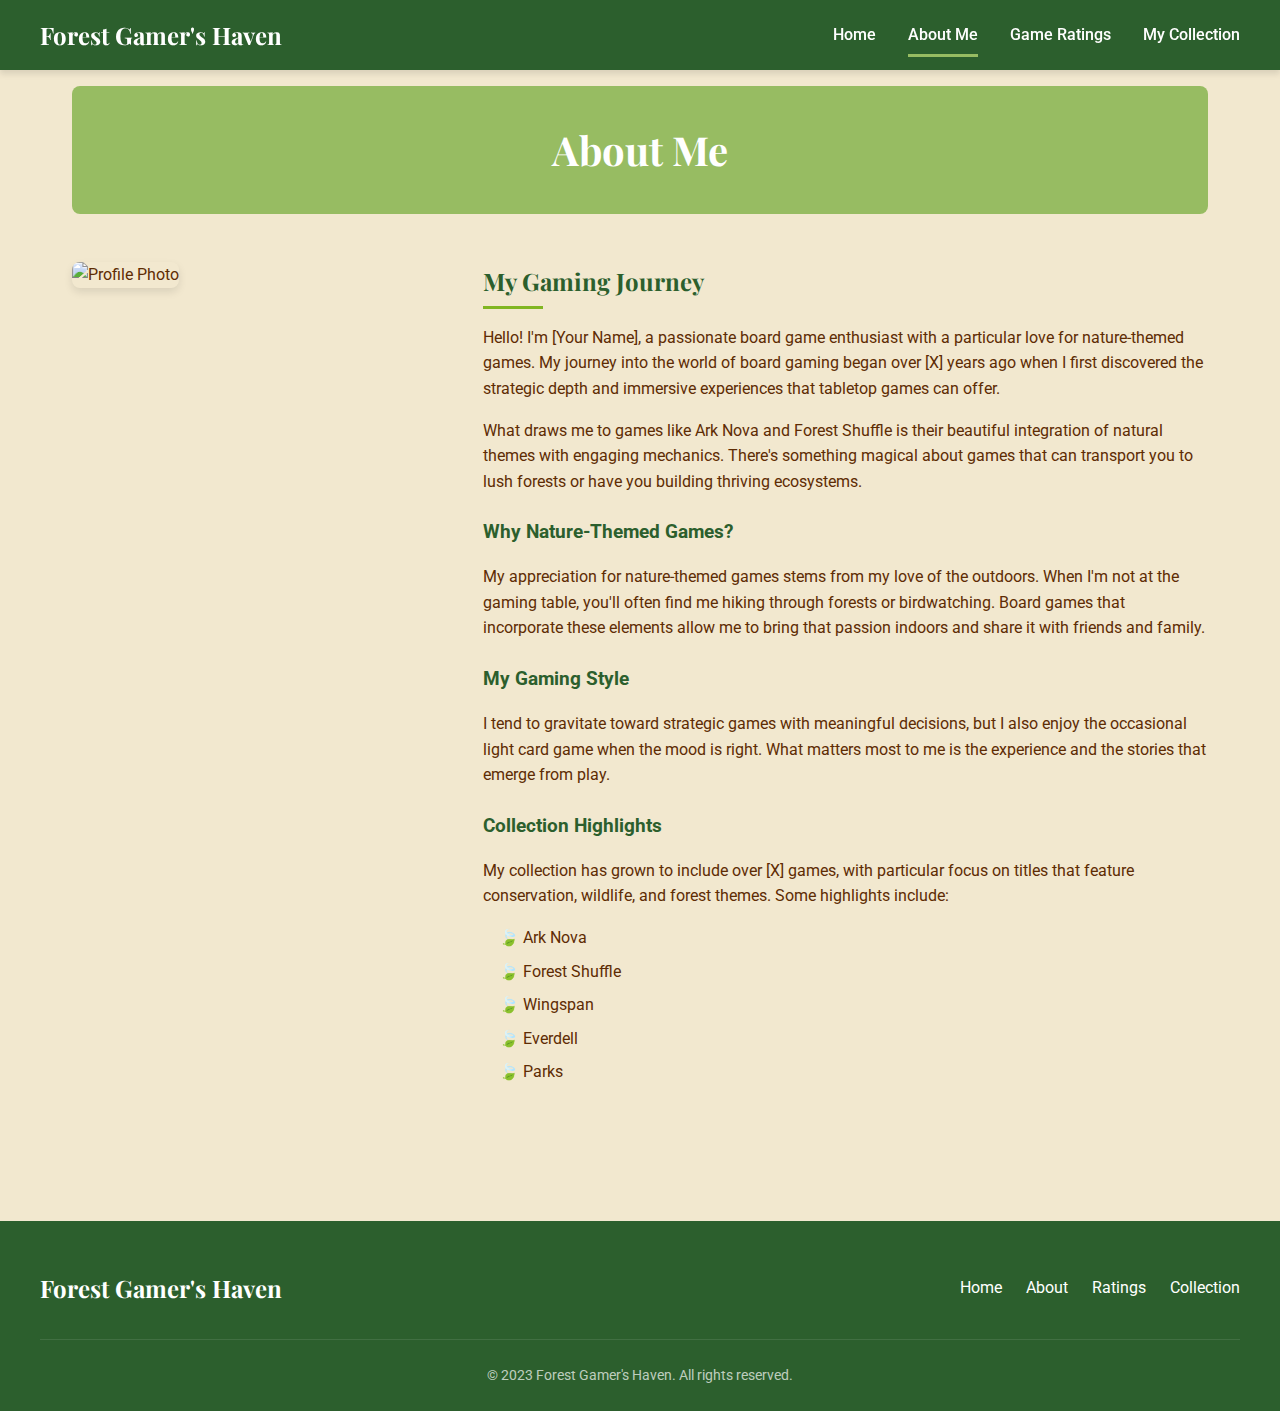
==== about.html @ d70d8e57 "Initial commit for Forest Gamer's Haven website" ====
<!DOCTYPE html>
<html lang="en">
<head>
    <meta charset="UTF-8">
    <meta name="viewport" content="width=device-width, initial-scale=1.0">
    <title>About Me | Forest Gamer's Haven</title>
    <link rel="stylesheet" href="css/styles.css">
    <link rel="icon" type="image/png" href="images/favicon.png">
    <link href="https://fonts.googleapis.com/css2?family=Roboto:wght@400;500;700&family=Playfair+Display:wght@700&display=swap" rel="stylesheet">
</head>
<body>
    <header>
        <nav>
            <div class="logo">Forest Gamer's Haven</div>
            <ul>
                <li><a href="index.html">Home</a></li>
                <li><a href="about.html" class="active">About Me</a></li>
                <li><a href="ratings.html">Game Ratings</a></li>
                <li><a href="collection.html">My Collection</a></li>
            </ul>
        </nav>
    </header>
    
    <main>
        <section class="page-header">
            <h1>About Me</h1>
        </section>
        
        <section class="about-content">
            <div class="profile-image">
                <img src="images/profile-photo.jpg" alt="Profile Photo">
            </div>
            <div class="bio">
                <h2>My Gaming Journey</h2>
                <p>Hello! I'm [Your Name], a passionate board game enthusiast with a particular love for nature-themed games. My journey into the world of board gaming began over [X] years ago when I first discovered the strategic depth and immersive experiences that tabletop games can offer.</p>
                
                <p>What draws me to games like Ark Nova and Forest Shuffle is their beautiful integration of natural themes with engaging mechanics. There's something magical about games that can transport you to lush forests or have you building thriving ecosystems.</p>
                
                <h3>Why Nature-Themed Games?</h3>
                <p>My appreciation for nature-themed games stems from my love of the outdoors. When I'm not at the gaming table, you'll often find me hiking through forests or birdwatching. Board games that incorporate these elements allow me to bring that passion indoors and share it with friends and family.</p>
                
                <h3>My Gaming Style</h3>
                <p>I tend to gravitate toward strategic games with meaningful decisions, but I also enjoy the occasional light card game when the mood is right. What matters most to me is the experience and the stories that emerge from play.</p>
                
                <h3>Collection Highlights</h3>
                <p>My collection has grown to include over [X] games, with particular focus on titles that feature conservation, wildlife, and forest themes. Some highlights include:</p>
                <ul class="collection-highlights">
                    <li>Ark Nova</li>
                    <li>Forest Shuffle</li>
                    <li>Wingspan</li>
                    <li>Everdell</li>
                    <li>Parks</li>
                </ul>
            </div>
        </section>
    </main>
    
    <footer>
        <div class="footer-content">
            <div class="footer-logo">Forest Gamer's Haven</div>
            <div class="footer-links">
                <a href="index.html">Home</a>
                <a href="about.html">About</a>
                <a href="ratings.html">Ratings</a>
                <a href="collection.html">Collection</a>
            </div>
        </div>
        <div class="copyright">
            <p>&copy; 2023 Forest Gamer's Haven. All rights reserved.</p>
        </div>
    </footer>
    
    <script src="js/main.js"></script>
</body>
</html>
---- css/styles.css ----
:root {
    --forest-green: #2C5F2D;
    --light-green: #97BC62;
    --bark-brown: #5E2C04;
    --cream: #F2E8CF;
    --leaf-accent: #81B622;
    --light-brown: #A9927D;
    --dark-green: #1F3D1F;
}

* {
    margin: 0;
    padding: 0;
    box-sizing: border-box;
}

body {
    font-family: 'Roboto', sans-serif;
    background-color: var(--cream);
    color: var(--bark-brown);
    background-image: url('../images/subtle-leaf-pattern.png');
    line-height: 1.6;
}

/* Header & Navigation */
header {
    background-color: var(--forest-green);
    color: white;
    padding: 1rem 2rem;
    box-shadow: 0 4px 6px rgba(0, 0, 0, 0.1);
    position: sticky;
    top: 0;
    z-index: 100;
}

nav {
    display: flex;
    justify-content: space-between;
    align-items: center;
    max-width: 1200px;
    margin: 0 auto;
}

.logo {
    font-family: 'Playfair Display', serif;
    font-size: 1.5rem;
    font-weight: 700;
}

nav ul {
    display: flex;
    list-style: none;
    gap: 2rem;
}

nav a {
    color: white;
    text-decoration: none;
    font-weight: 500;
    transition: color 0.3s;
    padding: 0.5rem 0;
    position: relative;
}

nav a:hover {
    color: var(--light-green);
}

nav a.active::after {
    content: '';
    position: absolute;
    bottom: -5px;
    left: 0;
    width: 100%;
    height: 3px;
    background-color: var(--light-green);
}

/* Hero Section */
.hero {
    height: 60vh;
    background-image: linear-gradient(rgba(0, 0, 0, 0.5), rgba(0, 0, 0, 0.3)), url('../images/forest-background.jpg');
    background-size: cover;
    background-position: center;
    display: flex;
    align-items: center;
    justify-content: center;
    text-align: center;
    color: white;
}

.hero-content {
    max-width: 800px;
    padding: 2rem;
}

.hero h1 {
    font-family: 'Playfair Display', serif;
    font-size: 3rem;
    margin-bottom: 1rem;
    text-shadow: 2px 2px 4px rgba(0, 0, 0, 0.5);
}

.hero p {
    font-size: 1.2rem;
    margin-bottom: 2rem;
    text-shadow: 1px 1px 2px rgba(0, 0, 0, 0.5);
}

.btn {
    display: inline-block;
    background-color: var(--light-green);
    color: white;
    padding: 0.8rem 1.5rem;
    border-radius: 30px;
    text-decoration: none;
    font-weight: 500;
    transition: all 0.3s;
    border: 2px solid var(--light-green);
}

.btn:hover {
    background-color: transparent;
    color: white;
}

/* Main Content Sections */
main {
    max-width: 1200px;
    margin: 0 auto;
    padding: 2rem;
}

section {
    margin-bottom: 3rem;
}

h2 {
    color: var(--forest-green);
    position: relative;
    padding-bottom: 0.5rem;
    margin-bottom: 1.5rem;
    font-family: 'Playfair Display', serif;
}

h2::after {
    content: '';
    position: absolute;
    bottom: 0;
    left: 0;
    width: 60px;
    height: 3px;
    background-color: var(--leaf-accent);
}

/* Game Cards */
.game-cards {
    display: grid;
    grid-template-columns: repeat(auto-fill, minmax(280px, 1fr));
    gap: 2rem;
}

.game-card {
    background-color: white;
    border-radius: 8px;
    overflow: hidden;
    box-shadow: 0 4px 8px rgba(0, 0, 0, 0.1);
    transition: transform 0.3s;
    display: flex;
    flex-direction: column;
}

.game-card:hover {
    transform: translateY(-5px);
    box-shadow: 0 10px 15px rgba(0, 0, 0, 0.1);
}

.game-card img {
    width: 100%;
    height: 200px;
    object-fit: cover;
}

.game-card h3 {
    color: var(--forest-green);
    margin: 1rem 1rem 0.5rem;
}

.rating {
    color: goldenrod;
    margin: 0 1rem 0.5rem;
    display: flex;
    align-items: center;
}

.star {
    margin-right: 2px;
}

.star.filled {
    color: goldenrod;
}

.numeric-rating {
    margin-left: 5px;
    color: var(--bark-brown);
    font-size: 0.9rem;
}

.categories {
    margin: 0 1rem 0.5rem;
    font-size: 0.9rem;
    color: var(--light-brown);
}

.game-card p {
    margin: 0 1rem 1rem;
    color: #555;
    flex-grow: 1;
}

.read-more {
    display: block;
    text-align: center;
    background-color: var(--forest-green);
    color: white;
    padding: 0.7rem;
    text-decoration: none;
    transition: background-color 0.3s;
}

.read-more:hover {
    background-color: var(--dark-green);
}

/* Recent Plays */
.recent-play-list {
    display: flex;
    flex-direction: column;
    gap: 1.5rem;
}

.recent-play {
    display: flex;
    background-color: white;
    border-radius: 8px;
    overflow: hidden;
    box-shadow: 0 4px 8px rgba(0, 0, 0, 0.1);
}

.date {
    background-color: var(--light-green);
    color: white;
    padding: 1.5rem;
    min-width: 120px;
    display: flex;
    align-items: center;
    justify-content: center;
    font-weight: 500;
}

.game-info {
    padding: 1.5rem;
}

.game-info h3 {
    color: var(--forest-green);
    margin-bottom: 0.5rem;
}

/* Page Header */
.page-header {
    text-align: center;
    margin-bottom: 3rem;
    padding: 2rem 0;
    background-color: var(--light-green);
    color: white;
    border-radius: 8px;
    margin-top: -1rem;
}

.page-header h1 {
    font-family: 'Playfair Display', serif;
    font-size: 2.5rem;
}

/* About Page */
.about-content {
    display: grid;
    grid-template-columns: 1fr 2fr;
    gap: 3rem;
    align-items: start;
}

.profile-image img {
    width: 100%;
    border-radius: 8px;
    box-shadow: 0 4px 8px rgba(0, 0, 0, 0.1);
}

.bio h2, .bio h3 {
    color: var(--forest-green);
    margin-bottom: 1rem;
}

.bio h3 {
    margin-top: 1.5rem;
}

.bio p {
    margin-bottom: 1rem;
}

.collection-highlights {
    list-style-type: none;
    margin-left: 1rem;
}

.collection-highlights li {
    position: relative;
    padding-left: 1.5rem;
    margin-bottom: 0.5rem;
}

.collection-highlights li::before {
    content: '🍃';
    position: absolute;
    left: 0;
}

/* Filters */
.filters {
    display: flex;
    flex-wrap: wrap;
    gap: 1.5rem;
    margin-bottom: 2rem;
    background-color: white;
    padding: 1.5rem;
    border-radius: 8px;
    box-shadow: 0 4px 8px rgba(0, 0, 0, 0.1);
}

.filter-container {
    display: flex;
    flex-direction: column;
    min-width: 200px;
}

.filter-container label {
    margin-bottom: 0.5rem;
    color: var(--forest-green);
    font-weight: 500;
}

.filter-container select {
    padding: 0.7rem;
    border: 1px solid #ddd;
    border-radius: 4px;
    background-color: white;
    color: var(--bark-brown);
}

/* Collection Stats */
.collection-stats {
    display: grid;
    grid-template-columns: repeat(auto-fit, minmax(200px, 1fr));
    gap: 1.5rem;
    margin-bottom: 3rem;
}

.stat-card {
    background-color: white;
    padding: 1.5rem;
    border-radius: 8px;
    box-shadow: 0 4px 8px rgba(0, 0, 0, 0.1);
    text-align: center;
}

.stat-number {
    font-size: 2.5rem;
    font-weight: 700;
    color: var(--forest-green);
    margin-bottom: 0.5rem;
}

.stat-label {
    color: var(--light-brown);
    font-weight: 500;
}

/* Collection Tabs */
.tab-buttons {
    display: flex;
    margin-bottom: 2rem;
    border-bottom: 2px solid var(--light-green);
}

.tab-btn {
    padding: 1rem 2rem;
    background: none;
    border: none;
    font-size: 1rem;
    font-weight: 500;
    color: var(--bark-brown);
    cursor: pointer;
    transition: all 0.3s;
}

.tab-btn.active {
    background-color: var(--light-green);
    color: white;
}

.tab-content {
    display: none;
}

.tab-content.active {
    display: block;
}

/* Game Detail Page */
.game-detail {
    background-color: white;
    border-radius: 8px;
    box-shadow: 0 4px 8px rgba(0, 0, 0, 0.1);
    overflow: hidden;
}

.game-header {
    position: relative;
    height: 300px;
    color: white;
}

.game-header-image {
    position: absolute;
    top: 0;
    left: 0;
    width: 100%;
    height: 100%;
    object-fit: cover;
    z-index: 1;
}

.game-header-overlay {
    position: absolute;
    top: 0;
    left: 0;
    width: 100%;
    height: 100%;
    background: linear-gradient(rgba(0, 0, 0, 0.1), rgba(0, 0, 0, 0.7));
    z-index: 2;
}

.game-header-content {
    position: absolute;
    bottom: 0;
    left: 0;
    width: 100%;
    padding: 2rem;
    z-index: 3;
}

.game-header-content h1 {
    font-family: 'Playfair Display', serif;
    font-size: 2.5rem;
    margin-bottom: 0.5rem;
}

.game-meta {
    display: flex;
    gap: 2rem;
    margin-top: 1rem;
}

.game-meta-item {
    display: flex;
    align-items: center;
    gap: 0.5rem;
}

.game-body {
    padding: 2rem;
}

.game-info-grid {
    display: grid;
    grid-template-columns: repeat(auto-fit, minmax(300px, 1fr));
    gap: 2rem;
    margin-bottom: 2rem;
}

.game-description, .game-details {
    margin-bottom: 2rem;
}

.game-description h2, .game-details h2, .game-review h2 {
    color: var(--forest-green);
    margin-bottom: 1rem;
}

.game-details-list {
    list-style: none;
}

.game-details-list li {
    display: flex;
    margin-bottom: 0.8rem;
    border-bottom: 1px solid #eee;
    padding-bottom: 0.8rem;
}

.detail-label {
    font-weight: 500;
    color: var(--forest-green);
    width: 120px;
    flex-shrink: 0;
}

.game-review {
    background-color: #f9f9f9;
    padding: 1.5rem;
    border-radius: 8px;
    border-left: 4px solid var(--light-green);
}

/* Footer */
footer {
    background-color: var(--forest-green);
    color: white;
    padding: 3rem 2rem 1.5rem;
    margin-top: 3rem;
}

.footer-content {
    max-width: 1200px;
    margin: 0 auto;
    display: flex;
    justify-content: space-between;
    align-items: center;
    flex-wrap: wrap;
    margin-bottom: 2rem;
}

.footer-logo {
    font-family: 'Playfair Display', serif;
    font-size: 1.5rem;
    font-weight: 700;
}

.footer-links {
    display: flex;
    gap: 1.5rem;
}

.footer-links a {
    color: white;
    text-decoration: none;
    transition: color 0.3s;
}

.footer-links a:hover {
    color: var(--light-green);
}

.copyright {
    max-width: 1200px;
    margin: 0 auto;
    text-align: center;
    padding-top: 1.5rem;
    border-top: 1px solid rgba(255, 255, 255, 0.1);
    font-size: 0.9rem;
    color: rgba(255, 255, 255, 0.7);
}

/* Responsive Design */
@media (max-width: 768px) {
    nav {
        flex-direction: column;
        gap: 1rem;
    }
    
    .hero h1 {
        font-size: 2rem;
    }
    
    .about-content {
        grid-template-columns: 1fr;
    }
    
    .profile-image {
        max-width: 300px;
        margin: 0 auto;
    }
    
    .footer-content {
        flex-direction: column;
        gap: 1.5rem;
        text-align: center;
    }
}

@media (max-width: 576px) {
    nav ul {
        flex-direction: column;
        gap: 0.5rem;
        text-align: center;
    }
    
    .game-meta {
        flex-direction: column;
        gap: 0.5rem;
    }
    
    .filters {
        flex-direction: column;
    }
    
    .filter-container {
        width: 100%;
    }
}
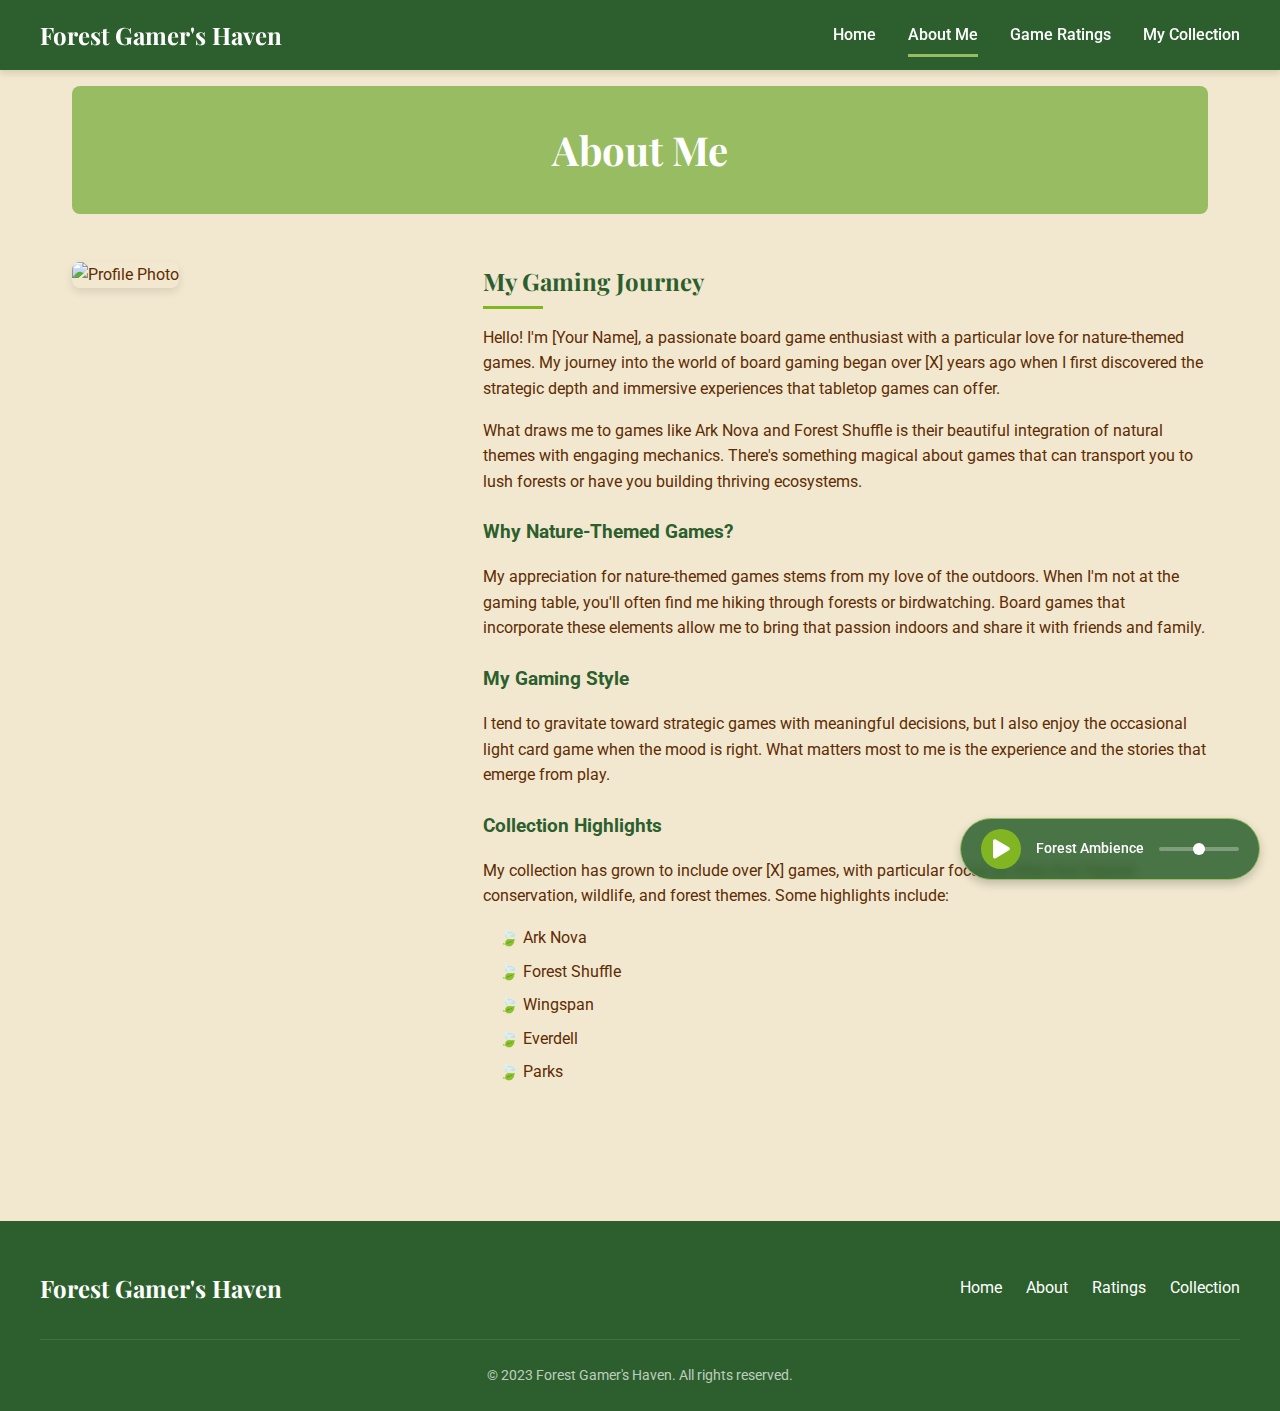
==== commit 0ff86b3f: "Add music player component with nature sounds" ====
--- a/about.html
+++ b/about.html
@@ -5,8 +5,10 @@
     <meta name="viewport" content="width=device-width, initial-scale=1.0">
     <title>About Me | Forest Gamer's Haven</title>
     <link rel="stylesheet" href="css/styles.css">
+    <link rel="stylesheet" href="css/music-player.css">
     <link rel="icon" type="image/png" href="images/favicon.png">
     <link href="https://fonts.googleapis.com/css2?family=Roboto:wght@400;500;700&family=Playfair+Display:wght@700&display=swap" rel="stylesheet">
+    <link rel="stylesheet" href="https://cdnjs.cloudflare.com/ajax/libs/font-awesome/5.15.4/css/all.min.css">
 </head>
 <body>
     <header>
@@ -71,5 +73,6 @@
     </footer>
     
     <script src="js/main.js"></script>
+    <script src="js/music-player.js"></script>
 </body>
 </html> --- a/css/music-player.css
+++ b/css/music-player.css
@@ -0,0 +1,112 @@
+/* Music Player Styles */
+.music-player {
+    position: fixed;
+    bottom: 20px;
+    right: 20px;
+    background-color: rgba(44, 95, 45, 0.85);
+    border-radius: 50px;
+    padding: 10px 20px;
+    display: flex;
+    align-items: center;
+    box-shadow: 0 4px 10px rgba(0, 0, 0, 0.2);
+    z-index: 1000;
+    backdrop-filter: blur(5px);
+    border: 1px solid var(--light-green);
+    transition: all 0.3s ease;
+}
+
+.music-player:hover {
+    background-color: rgba(44, 95, 45, 0.95);
+    transform: translateY(-3px);
+}
+
+.play-button {
+    background: none;
+    border: none;
+    color: white;
+    font-size: 1.2rem;
+    cursor: pointer;
+    width: 40px;
+    height: 40px;
+    border-radius: 50%;
+    display: flex;
+    align-items: center;
+    justify-content: center;
+    background-color: var(--leaf-accent);
+    margin-right: 15px;
+    transition: all 0.2s ease;
+}
+
+.play-button:hover {
+    background-color: var(--light-green);
+    transform: scale(1.1);
+}
+
+.track-info {
+    color: white;
+    font-weight: 500;
+    margin-right: 15px;
+    cursor: pointer;
+    transition: color 0.2s ease;
+    font-size: 0.9rem;
+    white-space: nowrap;
+}
+
+.track-info:hover {
+    color: var(--leaf-accent);
+}
+
+.volume-slider {
+    -webkit-appearance: none;
+    width: 80px;
+    height: 4px;
+    background: rgba(255, 255, 255, 0.3);
+    border-radius: 2px;
+    outline: none;
+}
+
+.volume-slider::-webkit-slider-thumb {
+    -webkit-appearance: none;
+    appearance: none;
+    width: 12px;
+    height: 12px;
+    background: white;
+    border-radius: 50%;
+    cursor: pointer;
+}
+
+.volume-slider::-moz-range-thumb {
+    width: 12px;
+    height: 12px;
+    background: white;
+    border-radius: 50%;
+    cursor: pointer;
+    border: none;
+}
+
+/* Responsive adjustments */
+@media (max-width: 768px) {
+    .music-player {
+        bottom: 10px;
+        right: 10px;
+        padding: 8px 15px;
+    }
+    
+    .play-button {
+        width: 35px;
+        height: 35px;
+        font-size: 1rem;
+        margin-right: 10px;
+    }
+    
+    .track-info {
+        font-size: 0.8rem;
+        max-width: 100px;
+        overflow: hidden;
+        text-overflow: ellipsis;
+    }
+    
+    .volume-slider {
+        width: 60px;
+    }
+} 